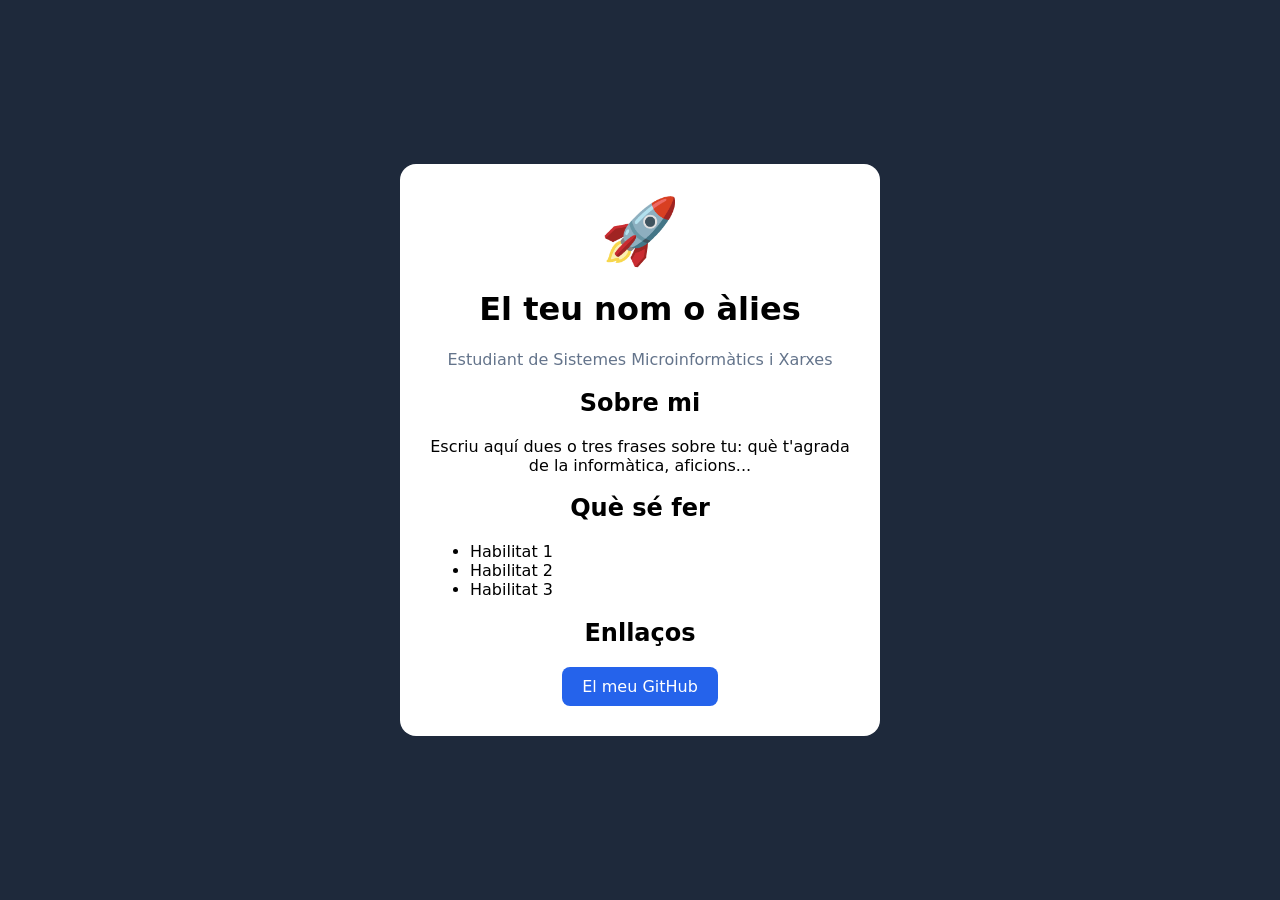
==== index.html @ 338007ac "subir html y css" ====
<!DOCTYPE html>
<html lang="ca">
<head>
  <meta charset="UTF-8">
  <meta name="viewport" content="width=device-width, initial-scale=1.0">
  <title>La meva targeta</title>
  <link rel="stylesheet" href="style.css">
</head>
<body>
  <main class="targeta">
    <div class="avatar">🚀</div>
    <h1>El teu nom o àlies</h1>
    <p class="subtitol">Estudiant de Sistemes Microinformàtics i Xarxes</p>

    <h2>Sobre mi</h2>
    <p>Escriu aquí dues o tres frases sobre tu: què t'agrada de la informàtica, aficions...</p>

    <h2>Què sé fer</h2>
    <ul>
      <li>Habilitat 1</li>
      <li>Habilitat 2</li>
      <li>Habilitat 3</li>
    </ul>

    <h2>Enllaços</h2>
    <a class="boto" href="https://github.com/EL-TEU-USUARI">El meu GitHub</a>
  </main>
</body>
</html>
---- style.css ----
body {
  margin: 0;
  min-height: 100vh;
  display: flex;
  align-items: center;
  justify-content: center;
  background: #1e293b;
  font-family: system-ui, sans-serif;
}

.targeta {
  background: white;
  max-width: 420px;
  margin: 20px;
  padding: 30px;
  border-radius: 16px;
  text-align: center;
}

.avatar {
  font-size: 64px;
}

.subtitol {
  color: #64748b;
}

ul {
  text-align: left;
}

.boto {
  display: inline-block;
  padding: 10px 20px;
  background: #2563eb;
  color: white;
  border-radius: 8px;
  text-decoration: none;
}
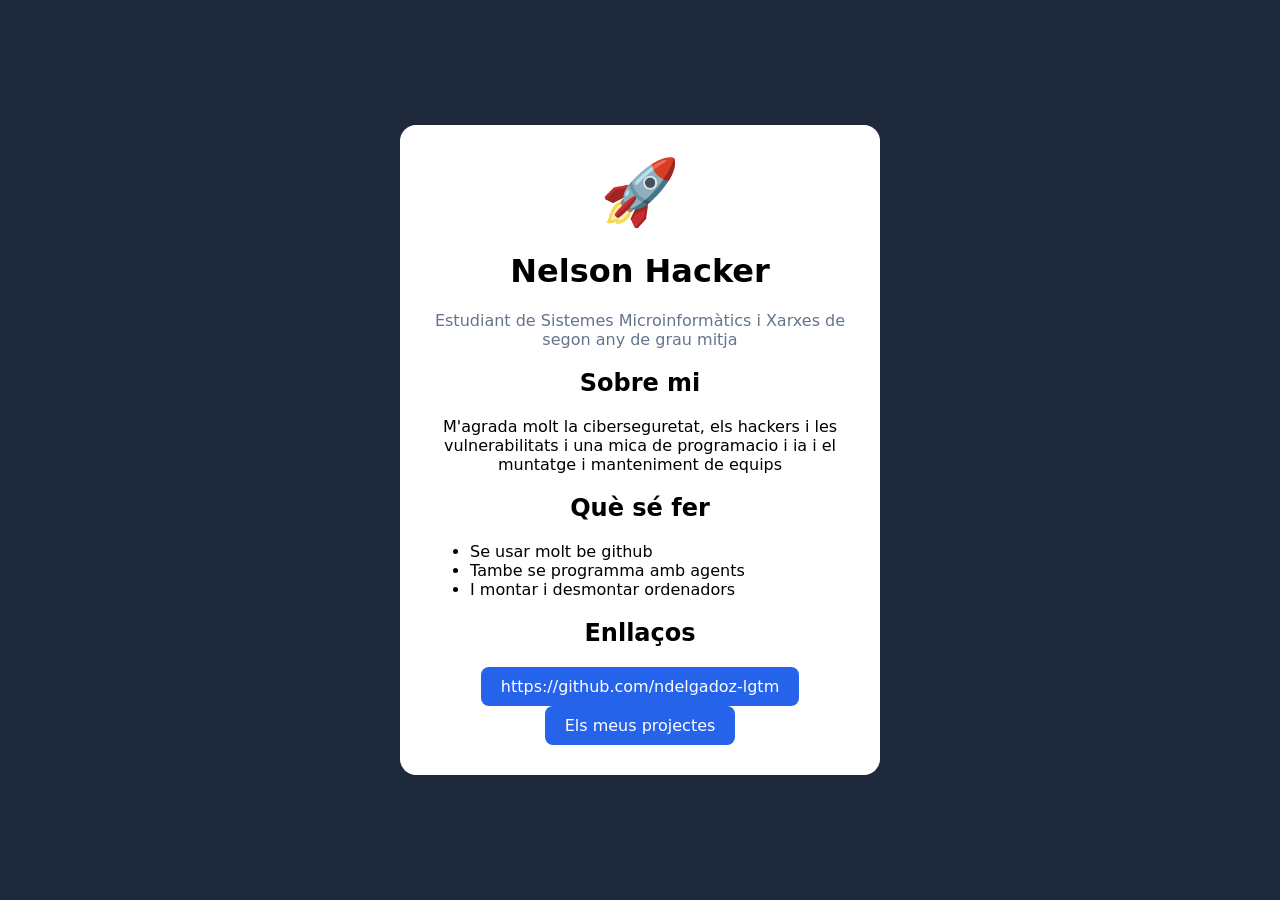
==== commit 4d7907e5: "subir projectes.html" ====
--- a/index.html
+++ b/index.html
@@ -9,21 +9,22 @@
 <body>
   <main class="targeta">
     <div class="avatar">🚀</div>
-    <h1>El teu nom o àlies</h1>
-    <p class="subtitol">Estudiant de Sistemes Microinformàtics i Xarxes</p>
+    <h1>Nelson Hacker</h1>
+    <p class="subtitol">Estudiant de Sistemes Microinformàtics i Xarxes de segon any de grau mitja</p>
 
     <h2>Sobre mi</h2>
-    <p>Escriu aquí dues o tres frases sobre tu: què t'agrada de la informàtica, aficions...</p>
+    <p>M'agrada molt la ciberseguretat, els hackers i les vulnerabilitats i una mica de programacio i ia i el muntatge i manteniment de equips</p>
 
     <h2>Què sé fer</h2>
     <ul>
-      <li>Habilitat 1</li>
-      <li>Habilitat 2</li>
-      <li>Habilitat 3</li>
+      <li>Se usar molt be github</li>
+      <li>Tambe se programma amb agents</li>
+      <li>I montar i desmontar ordenadors </li>
     </ul>
 
     <h2>Enllaços</h2>
-    <a class="boto" href="https://github.com/EL-TEU-USUARI">El meu GitHub</a>
+    <a class="boto" href="GitHub-ndelgadoz-lgtm">https://github.com/ndelgadoz-lgtm</a>
+    <a class="boto" href="projectes.html">Els meus projectes</a>
   </main>
 </body>
-</html>+</html>
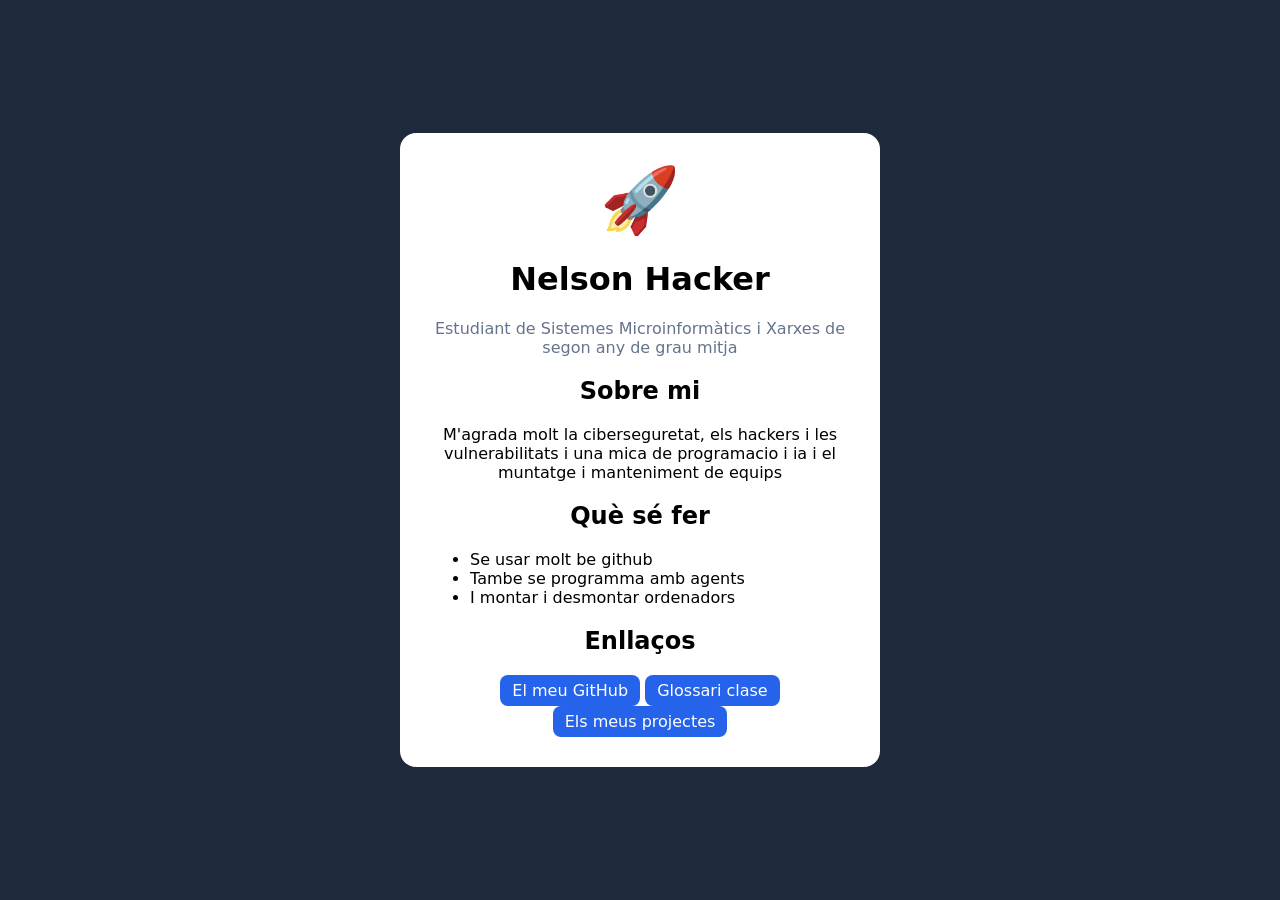
==== commit ad19bf80: "subida del README.md" ====
--- a/index.html
+++ b/index.html
@@ -21,9 +21,15 @@
       <li>Tambe se programma amb agents</li>
       <li>I montar i desmontar ordenadors </li>
     </ul>
+    <h2>Enllaços</h2>
+    <a class="boto" href="GitHub-ndelgadoz-lgtm">El meu GitHub</a>
 
-    <h2>Enllaços</h2>
-    <a class="boto" href="GitHub-ndelgadoz-lgtm">https://github.com/ndelgadoz-lgtm</a>
+
+    <a class="boto" href="https://PROFESSOR.github.io/glossari-git/termes/EL-TEU-TERME">Glossari clase</a>
+
+
+
+
     <a class="boto" href="projectes.html">Els meus projectes</a>
   </main>
 </body>
--- a/style.css
+++ b/style.css
@@ -31,9 +31,9 @@
 
 .boto {
   display: inline-block;
-  padding: 10px 20px;
+  padding: 6px 12px;
   background: #2563eb;
   color: white;
   border-radius: 8px;
   text-decoration: none;
-}+}
